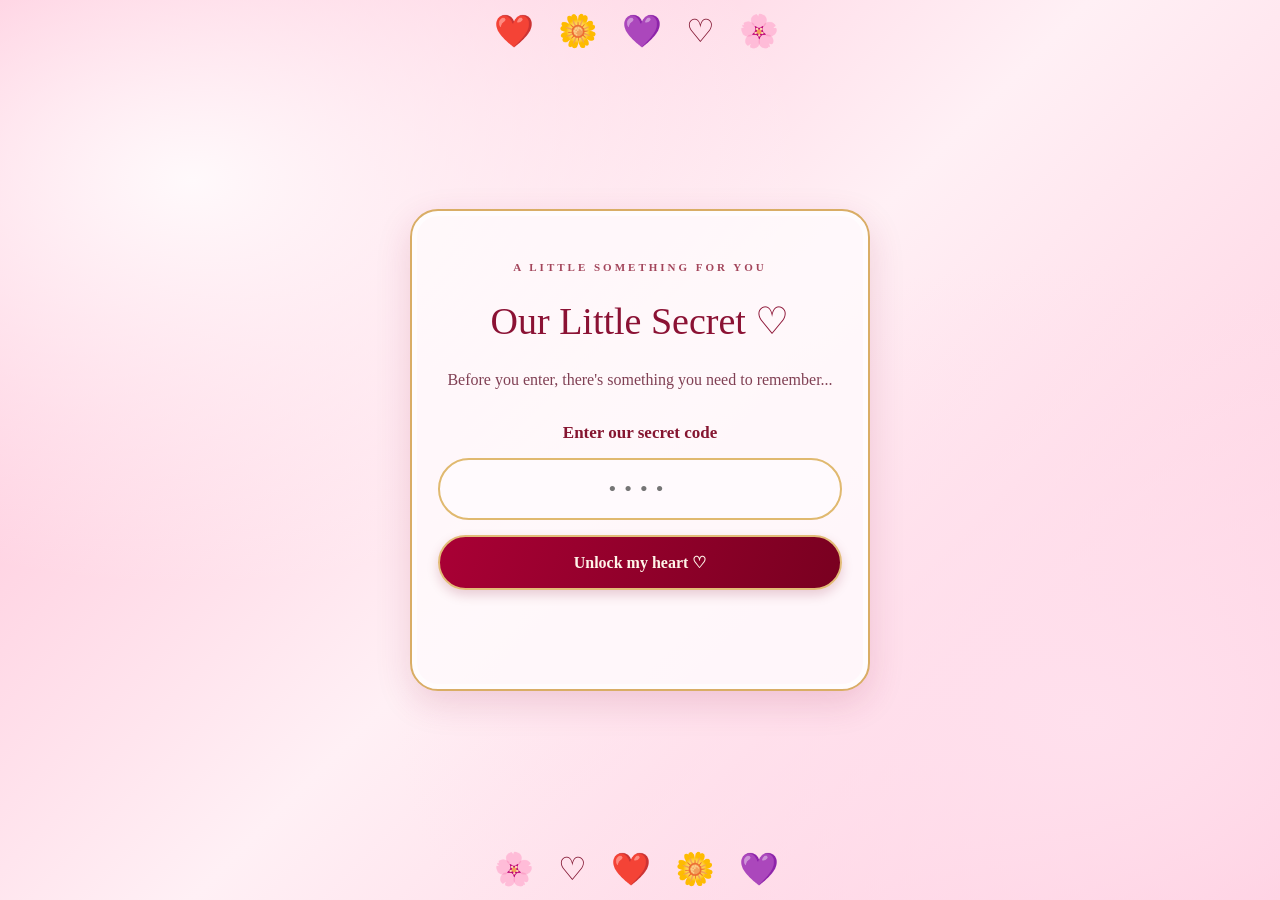
==== index.html @ 422ec3b4 "Rename file" ====
<!DOCTYPE html>
<html lang="en">
<head>
    <meta charset="UTF-8">
    <meta name="viewport" content="width=device-width, initial-scale=1.0">
    <title>Our Little Secret</title>
    <link rel="stylesheet" href="style.css">
</head>
<body>

    <main class="pin-container">
        <p class="eyebrow">A LITTLE SOMETHING FOR YOU</p>

        <h1>Our Little Secret ♡</h1>

        <p class="message">
            Before you enter, there's something
            you need to remember...
        </p>

        <form id="pin-form">
            <label for="pin">Enter our secret code</label>

            <input
                type="password"
                id="pin"
                inputmode="numeric"
                pattern="[0-9]*"
                maxlength="6"
                placeholder="••••"
                required
            >

            <button type="submit">Unlock my heart ♡</button>

            <p id="feedback" aria-live="polite"></p>
        </form>

    </main>

    <script>
    const pinForm = document.getElementById("pin-form");
    const pinInput = document.getElementById("pin");
    const feedback = document.getElementById("feedback");

    pinForm.addEventListener("submit", function(event) {
        event.preventDefault();

        const enteredPIN = pinInput.value;

        if (enteredPIN === "2026") {
            window.location.href = "home.html";
        } else {
            feedback.textContent = "Not quite, my dear. Try again. 💌";
            pinInput.value = "";
            pinInput.focus();
        }
    });
    </script>

</body>
</html>
---- style.css ----
/* =================================
   OUR LITTLE SECRET ♡
   Romantic pink floral theme
================================= */

/* 1. Overall page */
* {
    box-sizing: border-box;
}

body {
    margin: 0;
    min-height: 100vh;
    padding: 70px 16px;

    display: flex;
    justify-content: center;
    align-items: center;

    font-family: Georgia, "Times New Roman", serif;
    color: #80132f;

    background:
        radial-gradient(ellipse at 15% 20%,
            #fff9fb 0%, transparent 40%),
        radial-gradient(ellipse at 85% 80%,
            #ffe0ed 0%, transparent 45%),
        linear-gradient(135deg,
            #ffb9d2, #fff0f5, #ffc5da);
    overflow-x: hidden;
    position: relative;
}

/* 2. Decorative hearts and daisies */
body::before,
body::after {
    position: absolute;
    left: 0;
    width: 100%;
    text-align: center;
    font-size: clamp(19px, 4vw, 32px);
    letter-spacing: 8px;
    pointer-events: none;
    z-index: 0;
    animation: floatFlowers 4s ease-in-out infinite;
}

body::before {
    content: "❤️ 🌼 💜 ♡ 🌸";
    top: 12px;
}

body::after {
    content: "🌸 ♡ ❤️ 🌼 💜";
    bottom: 12px;
    animation-delay: -2s;
}

/* 3. Main content card */
.pin-container {
    position: relative;
    z-index: 1;

    width: 100%;
    max-width: 460px;
    padding: 36px 26px;

    text-align: center;

    background: rgba(255, 250, 252, 0.88);
    border: 2px solid #d9ad65;
    border-radius: 28px;

    box-shadow:
        0 12px 35px rgba(153, 31, 72, 0.16),
        inset 0 0 0 5px rgba(255, 255, 255, 0.65);

    animation: fadeIn 1.2s ease-out;
}

/* 4. Small introductory text */
.eyebrow {
    color: #a3455b;
    font-size: 11px;
    font-weight: bold;
    letter-spacing: 3px;
    line-height: 1.8;
}

/* 5. Headings */
h1 {
    color: #8b1234;
    font-size: clamp(28px, 7vw, 38px);
    font-weight: normal;
    line-height: 1.25;
    margin: 20px 0;
}

/* 6. Paragraphs */
.message {
    color: #804054;
    font-size: 16px;
    line-height: 1.8;
    margin: 18px 0;
}

/* 7. PIN form layout */
form {
    display: flex;
    flex-direction: column;
    gap: 15px;
    margin-top: 28px;
}

/* 8. PIN label */
label {
    font-size: 17px;
    font-weight: bold;
    color: #851530;
}

/* 9. PIN input field */
input {
    width: 100%;
    padding: 16px;

    border: 2px solid #e0b96f;
    border-radius: 40px;

    background: #fffafd;
    color: #8b1234;

    text-align: center;
    font-family: inherit;
    font-size: 22px;
    letter-spacing: 8px;

    outline: none;
    transition: box-shadow 0.3s, border-color 0.3s;
}

input:focus {
    border-color: #bd5275;
    box-shadow: 0 0 0 4px rgba(255, 155, 190, 0.25);
}

/* 10. Buttons */
button {
    padding: 16px 18px;

    border: 2px solid #e2bc78;
    border-radius: 40px;

    background: linear-gradient(110deg,
        #a90035, #790020);
    color: #fff4e9;

    font-family: inherit;
    font-size: 16px;
    font-weight: bold;

    cursor: pointer;

    box-shadow: 0 5px 12px rgba(125, 0, 37, 0.18);

    transition:
        transform 0.25s ease,
        box-shadow 0.25s ease;
}

/* 11. Gentle button movement */
button:hover {
    transform: translateY(-3px);
    box-shadow: 0 9px 18px rgba(125, 0, 37, 0.24);
}

button:active {
    transform: scale(0.98);
}

/* 12. Incorrect PIN message */
#feedback {
    color: #b3214b;
    font-size: 14px;
    line-height: 1.6;
    min-height: 20px;
}

/* 13. Fade-in animation */
@keyframes fadeIn {
    from {
        opacity: 0;
        transform: translateY(14px);
    }

    to {
        opacity: 1;
        transform: translateY(0);
    }
}

/* 14. Floating floral decorations */
@keyframes floatFlowers {
    0%, 100% {
        transform: translateY(0);
    }

    50% {
        transform: translateY(-7px);
    }
}

/* 15. Smaller screens */
@media (max-width: 400px) {
    .pin-container {
        padding: 28px 18px;
        border-radius: 22px;
    }

    .message {
        font-size: 15px;
    }

    button {
        font-size: 14px;
    }

    body::before,
    body::after {
        letter-spacing: 3px;
    }
}

/* 16. Respect reduced-motion preferences */
@media (prefers-reduced-motion: reduce) {
    *,
    *::before,
    *::after {
        animation: none !important;
        transition: none !important;
    }
}

/* =================================
   OUR LITTLE SECRET ♡
   Romantic pink floral theme
================================= */

/* 1. Overall page */
* {
    box-sizing: border-box;
}

body {
    margin: 0;
    min-height: 100vh;
    padding: 70px 16px;

    display: flex;
    justify-content: center;
    align-items: center;

    font-family: Georgia, "Times New Roman", serif;
    color: #80132f;

    background:
        radial-gradient(ellipse at 15% 20%,
            #fff9fb 0%, transparent 40%),
        radial-gradient(ellipse at 85% 80%,
            #ffe0ed 0%, transparent 45%),
        linear-gradient(135deg,
            #ffb9d2, #fff0f5, #ffc5da);
    overflow-x: hidden;
    position: relative;
}

/* 2. Decorative hearts and daisies */
body::before,
body::after {
    position: absolute;
    left: 0;
    width: 100%;
    text-align: center;
    font-size: clamp(19px, 4vw, 32px);
    letter-spacing: 8px;
    pointer-events: none;
    z-index: 0;
    animation: floatFlowers 4s ease-in-out infinite;
}

body::before {
    content: "❤️ 🌼 💜 ♡ 🌸";
    top: 12px;
}

body::after {
    content: "🌸 ♡ ❤️ 🌼 💜";
    bottom: 12px;
    animation-delay: -2s;
}

/* 3. Main content card */
.pin-container {
    position: relative;
    z-index: 1;

    width: 100%;
    max-width: 460px;
    padding: 36px 26px;

    text-align: center;

    background: rgba(255, 250, 252, 0.88);
    border: 2px solid #d9ad65;
    border-radius: 28px;

    box-shadow:
        0 12px 35px rgba(153, 31, 72, 0.16),
        inset 0 0 0 5px rgba(255, 255, 255, 0.65);

    animation: fadeIn 1.2s ease-out;
}

/* 4. Small introductory text */
.eyebrow {
    color: #a3455b;
    font-size: 11px;
    font-weight: bold;
    letter-spacing: 3px;
    line-height: 1.8;
}

/* 5. Headings */
h1 {
    color: #8b1234;
    font-size: clamp(28px, 7vw, 38px);
    font-weight: normal;
    line-height: 1.25;
    margin: 20px 0;
}

/* 6. Paragraphs */
.message {
    color: #804054;
    font-size: 16px;
    line-height: 1.8;
    margin: 18px 0;
}

/* 7. PIN form layout */
form {
    display: flex;
    flex-direction: column;
    gap: 15px;
    margin-top: 28px;
}

/* 8. PIN label */
label {
    font-size: 17px;
    font-weight: bold;
    color: #851530;
}

/* 9. PIN input field */
input {
    width: 100%;
    padding: 16px;

    border: 2px solid #e0b96f;
    border-radius: 40px;

    background: #fffafd;
    color: #8b1234;

    text-align: center;
    font-family: inherit;
    font-size: 22px;
    letter-spacing: 8px;

    outline: none;
    transition: box-shadow 0.3s, border-color 0.3s;
}

input:focus {
    border-color: #bd5275;
    box-shadow: 0 0 0 4px rgba(255, 155, 190, 0.25);
}

/* 10. Buttons */
button {
    padding: 16px 18px;

    border: 2px solid #e2bc78;
    border-radius: 40px;

    background: linear-gradient(110deg,
        #a90035, #790020);
    color: #fff4e9;

    font-family: inherit;
    font-size: 16px;
    font-weight: bold;

    cursor: pointer;

    box-shadow: 0 5px 12px rgba(125, 0, 37, 0.18);

    transition:
        transform 0.25s ease,
        box-shadow 0.25s ease;
}

/* 11. Gentle button movement */
button:hover {
    transform: translateY(-3px);
    box-shadow: 0 9px 18px rgba(125, 0, 37, 0.24);
}

button:active {
    transform: scale(0.98);
}

/* 12. Incorrect PIN message */
#feedback {
    color: #b3214b;
    font-size: 14px;
    line-height: 1.6;
    min-height: 20px;
}

/* 13. Fade-in animation */
@keyframes fadeIn {
    from {
        opacity: 0;
        transform: translateY(14px);
    }

    to {
        opacity: 1;
        transform: translateY(0);
    }
}

/* 14. Floating floral decorations */
@keyframes floatFlowers {
    0%, 100% {
        transform: translateY(0);
    }

    50% {
        transform: translateY(-7px);
    }
}

/* 15. Smaller screens */
@media (max-width: 400px) {
    .pin-container {
        padding: 28px 18px;
        border-radius: 22px;
    }

    .message {
        font-size: 15px;
    }

    button {
        font-size: 14px;
    }

    body::before,
    body::after {
        letter-spacing: 3px;
    }
}

/* 16. Respect reduced-motion preferences */
@media (prefers-reduced-motion: reduce) {
    *,
    *::before,
    *::after {
        animation: none !important;
        transition: none !important;
    }
}

/* =================================
   OUR LITTLE SECRET ♡
   Romantic pink floral theme
================================= */

/* 1. Overall page */
* {
    box-sizing: border-box;
}

body {
    margin: 0;
    min-height: 100vh;
    padding: 70px 16px;

    display: flex;
    justify-content: center;
    align-items: center;

    font-family: Georgia, "Times New Roman", serif;
    color: #80132f;

    background:
        radial-gradient(ellipse at 15% 20%,
            #fff9fb 0%, transparent 40%),
        radial-gradient(ellipse at 85% 80%,
            #ffe0ed 0%, transparent 45%),
        linear-gradient(135deg,
            #ffb9d2, #fff0f5, #ffc5da);
    overflow-x: hidden;
    position: relative;
}

/* 2. Decorative hearts and daisies */
body::before,
body::after {
    position: absolute;
    left: 0;
    width: 100%;
    text-align: center;
    font-size: clamp(19px, 4vw, 32px);
    letter-spacing: 8px;
    pointer-events: none;
    z-index: 0;
    animation: floatFlowers 4s ease-in-out infinite;
}

body::before {
    content: "❤️ 🌼 💜 ♡ 🌸";
    top: 12px;
}

body::after {
    content: "🌸 ♡ ❤️ 🌼 💜";
    bottom: 12px;
    animation-delay: -2s;
}

/* 3. Main content card */
.pin-container {
    position: relative;
    z-index: 1;

    width: 100%;
    max-width: 460px;
    padding: 36px 26px;

    text-align: center;

    background: rgba(255, 250, 252, 0.88);
    border: 2px solid #d9ad65;
    border-radius: 28px;

    box-shadow:
        0 12px 35px rgba(153, 31, 72, 0.16),
        inset 0 0 0 5px rgba(255, 255, 255, 0.65);

    animation: fadeIn 1.2s ease-out;
}

/* 4. Small introductory text */
.eyebrow {
    color: #a3455b;
    font-size: 11px;
    font-weight: bold;
    letter-spacing: 3px;
    line-height: 1.8;
}

/* 5. Headings */
h1 {
    color: #8b1234;
    font-size: clamp(28px, 7vw, 38px);
    font-weight: normal;
    line-height: 1.25;
    margin: 20px 0;
}

/* 6. Paragraphs */
.message {
    color: #804054;
    font-size: 16px;
    line-height: 1.8;
    margin: 18px 0;
}

/* 7. PIN form layout */
form {
    display: flex;
    flex-direction: column;
    gap: 15px;
    margin-top: 28px;
}

/* 8. PIN label */
label {
    font-size: 17px;
    font-weight: bold;
    color: #851530;
}

/* 9. PIN input field */
input {
    width: 100%;
    padding: 16px;

    border: 2px solid #e0b96f;
    border-radius: 40px;

    background: #fffafd;
    color: #8b1234;

    text-align: center;
    font-family: inherit;
    font-size: 22px;
    letter-spacing: 8px;

    outline: none;
    transition: box-shadow 0.3s, border-color 0.3s;
}

input:focus {
    border-color: #bd5275;
    box-shadow: 0 0 0 4px rgba(255, 155, 190, 0.25);
}

/* 10. Buttons */
button {
    padding: 16px 18px;

    border: 2px solid #e2bc78;
    border-radius: 40px;

    background: linear-gradient(110deg,
        #a90035, #790020);
    color: #fff4e9;

    font-family: inherit;
    font-size: 16px;
    font-weight: bold;

    cursor: pointer;

    box-shadow: 0 5px 12px rgba(125, 0, 37, 0.18);

    transition:
        transform 0.25s ease,
        box-shadow 0.25s ease;
}

/* 11. Gentle button movement */
button:hover {
    transform: translateY(-3px);
    box-shadow: 0 9px 18px rgba(125, 0, 37, 0.24);
}

button:active {
    transform: scale(0.98);
}

/* 12. Incorrect PIN message */
#feedback {
    color: #b3214b;
    font-size: 14px;
    line-height: 1.6;
    min-height: 20px;
}

/* 13. Fade-in animation */
@keyframes fadeIn {
    from {
        opacity: 0;
        transform: translateY(14px);
    }

    to {
        opacity: 1;
        transform: translateY(0);
    }
}

/* 14. Floating floral decorations */
@keyframes floatFlowers {
    0%, 100% {
        transform: translateY(0);
    }

    50% {
        transform: translateY(-7px);
    }
}

/* 15. Smaller screens */
@media (max-width: 400px) {
    .pin-container {
        padding: 28px 18px;
        border-radius: 22px;
    }

    .message {
        font-size: 15px;
    }

    button {
        font-size: 14px;
    }

    body::before,
    body::after {
        letter-spacing: 3px;
    }
}

/* 16. Respect reduced-motion preferences */
@media (prefers-reduced-motion: reduce) {
    *,
    *::before,
    *::after {
        animation: none !important;
        transition: none !important;
    }
}
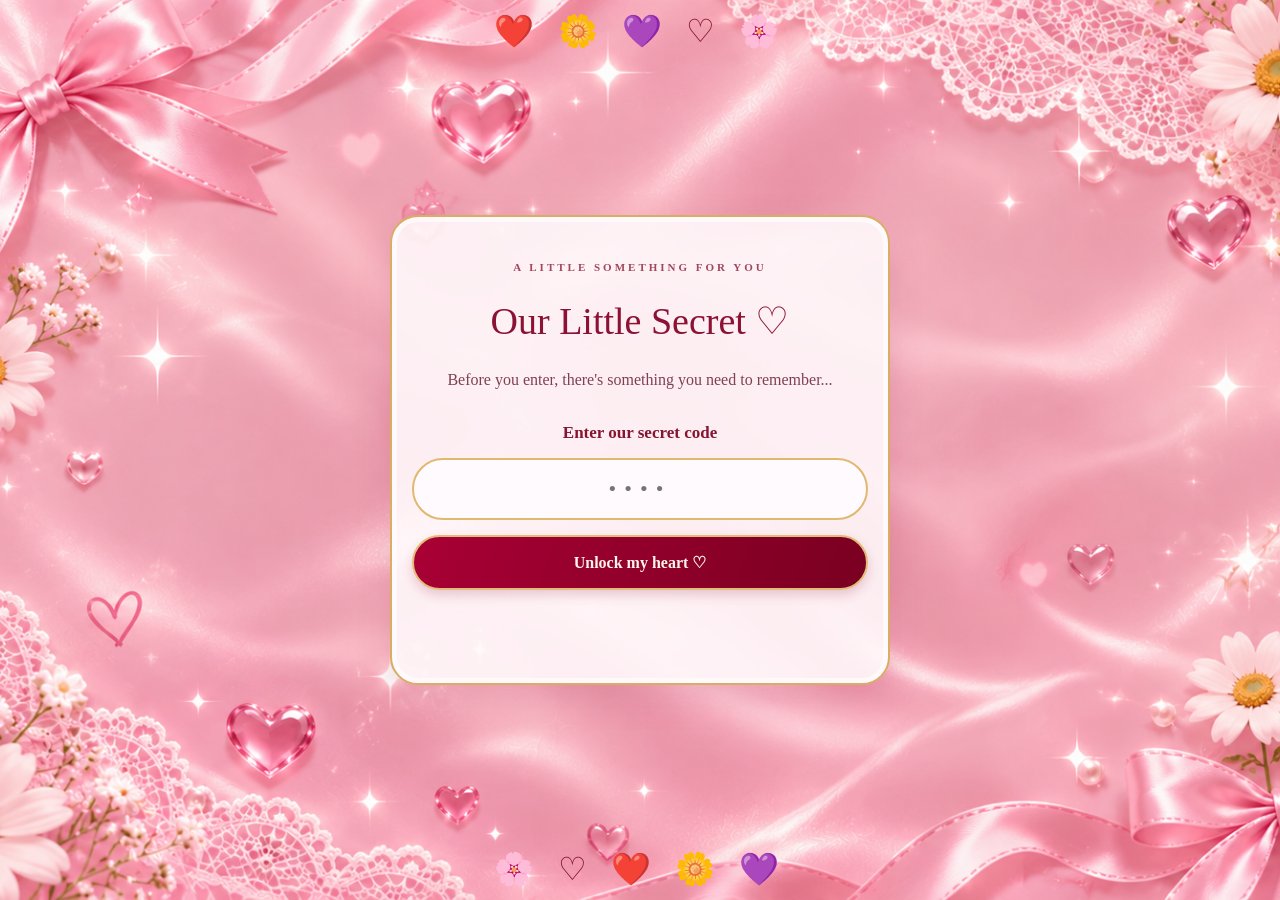
==== commit 37006a0c: "Add files via upload" ====
--- a/index.html
+++ b/index.html
@@ -5,7 +5,8 @@
     <meta charset="UTF-8">
     <meta name="viewport" content="width=device-width, initial-scale=1.0">
     <title>Our Little Secret</title>
-    <link rel="stylesheet" href="style.css">
+    <link rel="stylesheet" href="stylee.css">
+    
 </head>
 <body>
 
@@ -49,7 +50,7 @@
 
         const enteredPIN = pinInput.value;
 
-        if (enteredPIN === "2026") {
+        if (enteredPIN === "146437") {
             window.location.href = "home.html";
         } else {
             feedback.textContent = "Not quite, my dear. Try again. 💌";
--- a/stylee.css
+++ b/stylee.css
@@ -0,0 +1,258 @@
+/* =================================
+   OUR LITTLE SECRET ♡
+   Romantic pink floral theme
+================================= */
+
+/* 1. Global Box Sizing */
+* {
+    box-sizing: border-box;
+}
+
+/* 2. Overall Page & Background */
+body {
+    margin: 0;
+    min-height: 100vh;
+    padding: 70px 16px;
+    
+    display: flex;
+    justify-content: center;
+    align-items: center;
+
+    font-family: Georgia, "Times New Roman", serif;
+    color: #80132f;
+
+    background-image: url("./romantic-bg.png") !important;
+    background-size: cover;
+    background-position: center;
+    background-repeat: no-repeat;
+    overflow-x: hidden;
+    position: relative;
+}
+
+/* 3. Decorative Hearts and Daisies */
+body::before,
+body::after {
+    position: absolute;
+    left: 0;
+    width: 100%;
+    text-align: center;
+    font-size: clamp(19px, 4vw, 32px);
+    letter-spacing: 8px;
+    pointer-events: none;
+    z-index: 0;
+    animation: floatFlowers 4s ease-in-out infinite;
+}
+
+body::before {
+    content: "❤️ 🌼 💜 ♡ 🌸";
+    top: 12px;
+}
+
+body::after {
+    content: "🌸 ♡ ❤️ 🌼 💜";
+    bottom: 12px;
+    animation-delay: -2s;
+}
+
+/* 4. Main Content Card */
+.pin-container {
+    position: relative;
+    z-index: 1;
+
+    width: 90%;
+    max-width: 500px;
+    flex: 0 1 500px;
+    margin:0 auto;
+    padding: 30px 20px;
+    text-align: center;
+
+    background: rgba(255, 250, 252, 0.88);
+    border: 2px solid #d9ad65;
+    border-radius: 28px;
+
+    box-shadow:
+        0 12px 35px rgba(153, 31, 72, 0.16),
+        inset 0 0 0 5px rgba(255, 255, 255, 0.65);
+
+    animation: fadeIn 1.2s ease-out;
+}
+
+/* Note: If you want to remove the yellow card background test, delete the rule below */
+/* 
+.pin-container {
+    background: yellow !important;
+} 
+*/
+
+/* 5. Small Introductory Text */
+.eyebrow {
+    color: #a3455b;
+    font-size: 11px;
+    font-weight: bold;
+    letter-spacing: 3px;
+    line-height: 1.8;
+}
+
+/* 6. Headings */
+h1 {
+    color: #8b1234;
+    font-size: clamp(28px, 7vw, 38px);
+    font-weight: normal;
+    line-height: 1.25;
+    margin: 20px 0;
+}
+
+/* 7. Paragraphs */
+.message {
+    color: #804054;
+    font-size: 16px;
+    line-height: 1.8;
+    margin: 18px 0;
+}
+
+/* 8. PIN Form Layout */
+form {
+    display: flex;
+    flex-direction: column;
+    gap: 15px;
+    margin-top: 28px;
+}
+
+/* 9. Form Labels */
+label {
+    font-size: 17px;
+    font-weight: bold;
+    color: #851530;
+}
+
+/* 10. PIN Input Field */
+input {
+    width: 100%;
+    padding: 16px;
+
+    border: 2px solid #e0b96f;
+    border-radius: 40px;
+
+    background: #fffafd;
+    color: #8b1234;
+
+    text-align: center;
+    font-family: inherit;
+    font-size: 22px;
+    letter-spacing: 8px;
+
+    outline: none;
+    transition: box-shadow 0.3s, border-color 0.3s;
+}
+
+input:focus {
+    border-color: #bd5275;
+    box-shadow: 0 0 0 4px rgba(255, 155, 190, 0.25);
+}
+
+/* 11. Buttons */
+button {
+    padding: 16px 18px;
+
+    border: 2px solid #e2bc78;
+    border-radius: 40px;
+
+    background: linear-gradient(110deg, #a90035, #790020);
+    color: #fff4e9;
+
+    font-family: inherit;
+    font-size: 16px;
+    font-weight: bold;
+
+    cursor: pointer;
+
+    box-shadow: 0 5px 12px rgba(125, 0, 37, 0.18);
+
+    transition:
+        transform 0.25s ease,
+        box-shadow 0.25s ease;
+}
+
+button:hover {
+    transform: translateY(-3px);
+    box-shadow: 0 9px 18px rgba(125, 0, 37, 0.24);
+}
+
+button:active {
+    transform: scale(0.98);
+}
+
+/* 12. Incorrect PIN Feedback */
+#feedback {
+    color: #b3214b;
+    font-size: 14px;
+    line-height: 1.6;
+    min-height: 20px;
+}
+
+/* 13. Image Styling */
+#pic {
+    text-align: center;
+    width: 100%;
+}
+
+/* 14. Romantic Music Player */
+.music-player {
+    display: block;
+    width: 100%;
+    max-width: 350px;
+    margin: 25px auto;
+    accent-color: #d63384;
+}
+
+/* 15. Animations */
+@keyframes fadeIn {
+    from {
+        opacity: 0;
+        transform: translateY(14px);
+    }
+    to {
+        opacity: 1;
+        transform: translateY(0);
+    }
+}
+
+@keyframes floatFlowers {
+    0%, 100% {
+        transform: translateY(0);
+    }
+    50% {
+        transform: translateY(-7px);
+    }
+}
+
+/* 16. Smaller Screens Media Query */
+@media (max-width: 400px) {
+    .pin-container {
+        padding: 28px 18px;
+        border-radius: 22px;
+    }
+
+    .message {
+        font-size: 15px;
+    }
+
+    button {
+        font-size: 14px;
+    }
+
+    body::before,
+    body::after {
+        letter-spacing: 3px;
+    }
+}
+
+/* 17. Reduced-Motion Preferences */
+@media (prefers-reduced-motion: reduce) {
+    *,
+    *::before,
+    *::after {
+        animation: none !important;
+        transition: none !important;
+    }
+}
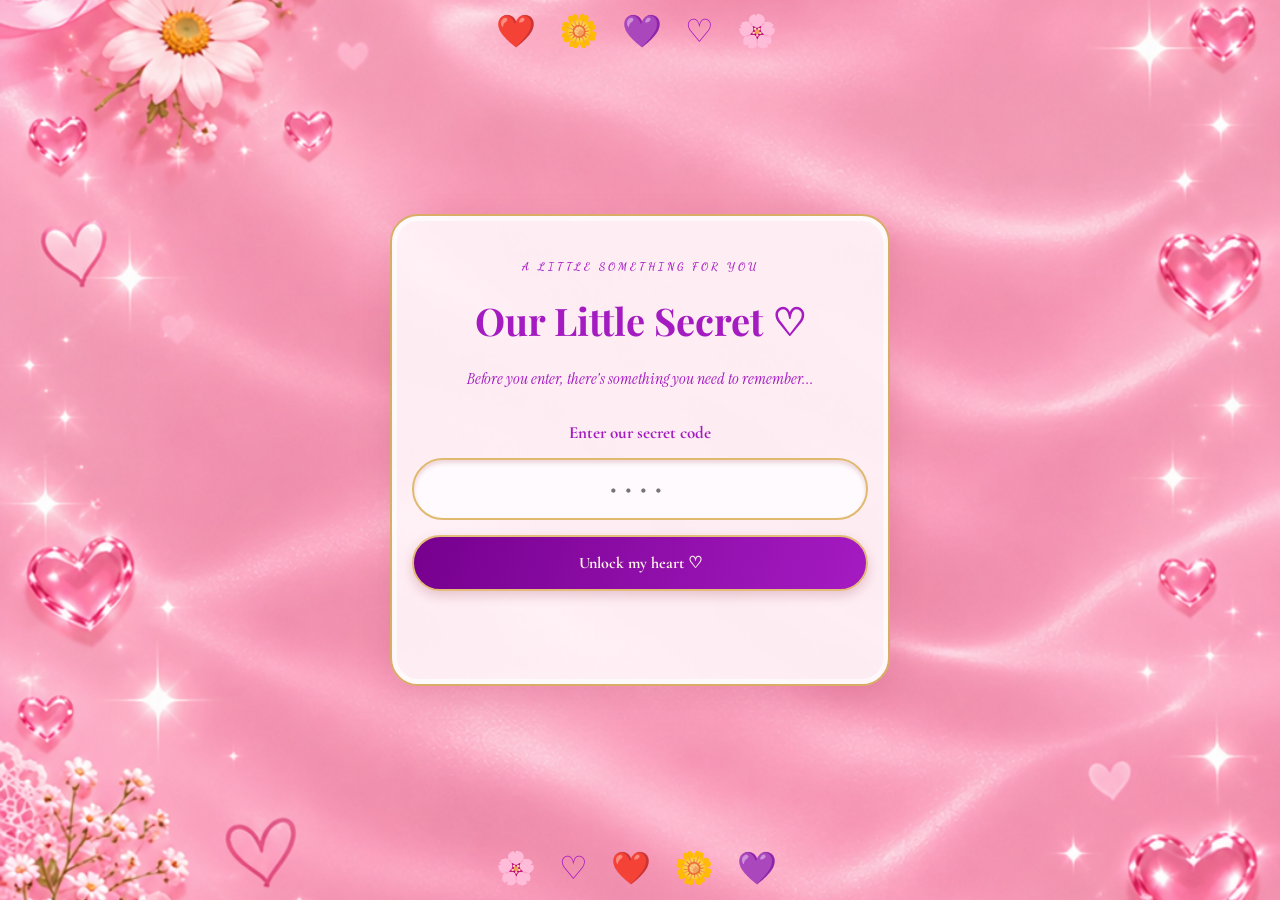
==== commit 460835d0: "Add files via upload" ====
--- a/index.html
+++ b/index.html
@@ -6,7 +6,11 @@
     <meta name="viewport" content="width=device-width, initial-scale=1.0">
     <title>Our Little Secret</title>
     <link rel="stylesheet" href="stylee.css">
+    <link href="https://fonts.googleapis.com/css2?family=Allura&family=Cormorant+Garamond:ital,wght@0,400;0,500;1,400&family=Dancing+Script:wght@400;500;600&family=Playfair+Display:ital,wght@0,400;0,500;1,400&family=Great+Vibes&display=swap" rel="stylesheet">
     
+    <link rel="preconnect" href="https://fonts.googleapis.com">
+    <link rel="preconnect" href="https://fonts.gstatic.com" crossorigin>
+    <link href="https://fonts.googleapis.com/css2?family=Instrument+Serif:ital@0;1&display=swap" rel="stylesheet">
 </head>
 <body>
 
--- a/stylee.css
+++ b/stylee.css
@@ -18,8 +18,8 @@
     justify-content: center;
     align-items: center;
 
-    font-family: Georgia, "Times New Roman", serif;
-    color: #80132f;
+    font-family: 'Cormorant Garamond', Arial, serif;
+    color: #A51BC2;
 
     background-image: url("./romantic-bg.png") !important;
     background-size: cover;
@@ -27,6 +27,7 @@
     background-repeat: no-repeat;
     overflow-x: hidden;
     position: relative;
+    
 }
 
 /* 3. Decorative Hearts and Daisies */
@@ -77,37 +78,36 @@
     animation: fadeIn 1.2s ease-out;
 }
 
-/* Note: If you want to remove the yellow card background test, delete the rule below */
-/* 
-.pin-container {
-    background: yellow !important;
-} 
-*/
 
 /* 5. Small Introductory Text */
 .eyebrow {
-    color: #a3455b;
+    color: #A51BC2;
     font-size: 11px;
     font-weight: bold;
     letter-spacing: 3px;
     line-height: 1.8;
+    font-family: 'dancing script', cursive;
 }
 
 /* 6. Headings */
-h1 {
-    color: #8b1234;
+h1{
+    color: #A51BC2;
     font-size: clamp(28px, 7vw, 38px);
-    font-weight: normal;
+    font-weight: bold;
     line-height: 1.25;
     margin: 20px 0;
+    font-family: 'Playfair Display', cursive;
 }
 
 /* 7. Paragraphs */
 .message {
-    color: #804054;
+    color: #A51BC2;
     font-size: 16px;
     line-height: 1.8;
-    margin: 18px 0;
+    margin: 10px 0;
+    font-family: 'Instrument serif', serif;
+    font-style: italic;
+    
 }
 
 /* 8. PIN Form Layout */
@@ -122,7 +122,7 @@
 label {
     font-size: 17px;
     font-weight: bold;
-    color: #851530;
+    color: #A51BC2;
 }
 
 /* 10. PIN Input Field */
@@ -134,7 +134,7 @@
     border-radius: 40px;
 
     background: #fffafd;
-    color: #8b1234;
+    color: #A51BC2;
 
     text-align: center;
     font-family: inherit;
@@ -143,10 +143,12 @@
 
     outline: none;
     transition: box-shadow 0.3s, border-color 0.3s;
+    
+    box-shadow: inset 0 3px 4px rgba(125, 0, 37, 0.15);
 }
 
 input:focus {
-    border-color: #bd5275;
+    border-color: #A51BC2;
     box-shadow: 0 0 0 4px rgba(255, 155, 190, 0.25);
 }
 
@@ -157,10 +159,9 @@
     border: 2px solid #e2bc78;
     border-radius: 40px;
 
-    background: linear-gradient(110deg, #a90035, #790020);
+    background: linear-gradient(110deg, #76008E, #A51BC2);
     color: #fff4e9;
-
-    font-family: inherit;
+    font-family: 'Cormorant Garamond', serif;
     font-size: 16px;
     font-weight: bold;
 
@@ -202,7 +203,7 @@
     width: 100%;
     max-width: 350px;
     margin: 25px auto;
-    accent-color: #d63384;
+    accent-color: #100093;
 }
 
 /* 15. Animations */
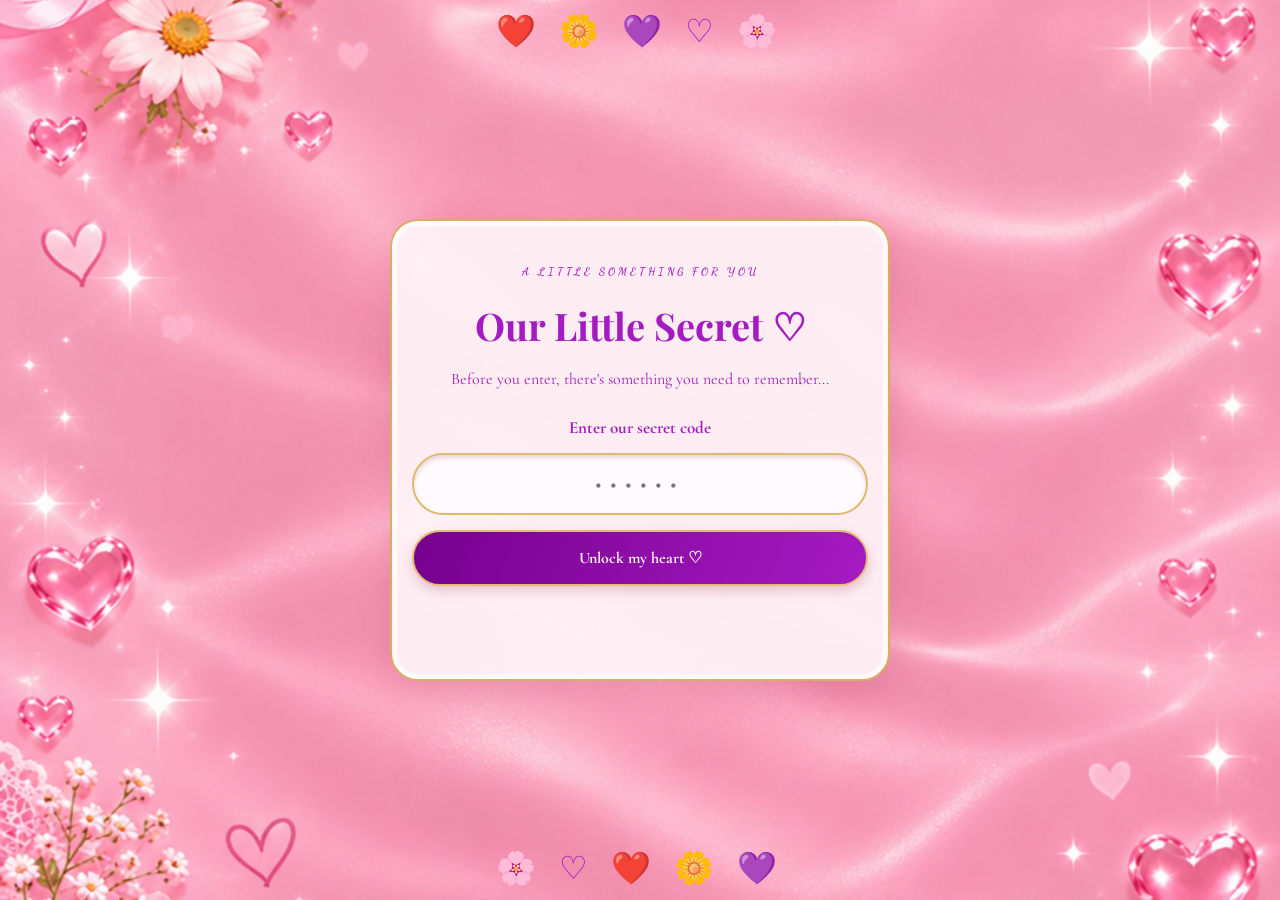
==== commit 26da1ced: "Add files via upload" ====
--- a/index.html
+++ b/index.html
@@ -33,7 +33,7 @@
                 inputmode="numeric"
                 pattern="[0-9]*"
                 maxlength="6"
-                placeholder="••••"
+                placeholder="••••••"
                 required
             >
 
--- a/stylee.css
+++ b/stylee.css
@@ -86,7 +86,7 @@
     font-weight: bold;
     letter-spacing: 3px;
     line-height: 1.8;
-    font-family: 'dancing script', cursive;
+    font-family: 'Dancing Script', cursive;
 }
 
 /* 6. Headings */
@@ -98,16 +98,20 @@
     margin: 20px 0;
     font-family: 'Playfair Display', cursive;
 }
+    
+}
 
 /* 7. Paragraphs */
 .message {
     color: #A51BC2;
     font-size: 16px;
     line-height: 1.8;
-    margin: 10px 0;
-    font-family: 'Instrument serif', serif;
+    letter-spacing: 1px;
+    margin: 16px 0;
+    font-family: 'Instrument Serif', serif;
+    font-weight: bold;
     font-style: italic;
-    
+    text-align: left;
 }
 
 /* 8. PIN Form Layout */
@@ -192,15 +196,20 @@
 }
 
 /* 13. Image Styling */
-#pic {
-    text-align: center;
+h2 + .pic {
+    border-radius: 16px;
     width: 100%;
+}
+p + .pic{
+    border-radius: 16px;
+    width: 50%;
 }
 
 /* 14. Romantic Music Player */
 .music-player {
-    display: block;
-    width: 100%;
+    display: inline-block;
+    width: 80%;
+    height: 30px;
     max-width: 350px;
     margin: 25px auto;
     accent-color: #100093;
